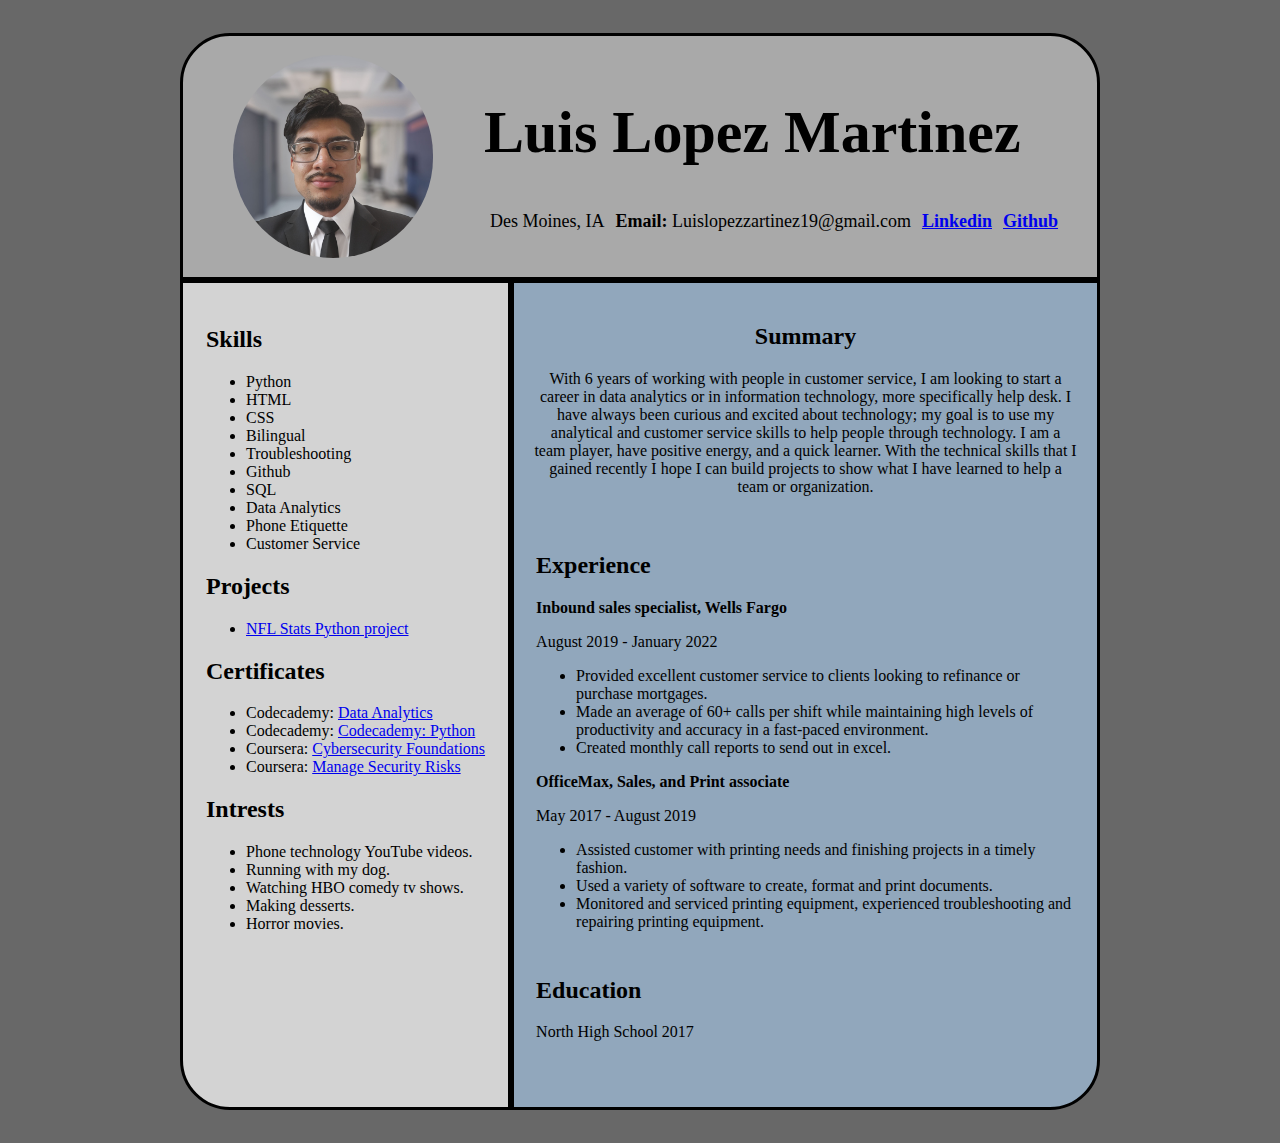
==== resume/resume.html @ 08d528a6 "Created website with HTML and CSS for my resume" ====
<!DOCTYPE html>
<html lang="en">
    <head>
        <meta charset="UTF-8">
        <title>Luis Lopez Martinez</title>
        <link rel="stylesheet" href="resume_style.css">
        <meta name="viewport" content="width=device-width, initial-scale=1">
    </head>
    <body>
         
            <header class="top">
                
                    <img src="images/resume_pic copy.jpg" alt="image of myself" width="200px">
                <div class="name-contact">
                    <h1>Luis Lopez Martinez</h1>
                    <ul class="list">
                        <li>Des Moines, IA</li>
                        <li><strong>Email: </strong>Luislopezzartinez19@gmail.com</li>
                        <li> <a href="https://www.linkedin.com/in/luis-lopez-martinez-208a4817b/"><strong>Linkedin</strong></a></li>
                        <li> <a href="https://github.com/Luil0"><strong>Github </strong></a></li>
                        
                    </ul>
                </div>
            </header>

            <section class="bottom">

                <div class="bottom-left">
                    <div class="skills">
                        <h2>Skills</h2>
                        <ul>
                            <li>Python</li>
                            <li>HTML</li>
                            <li>CSS</li>
                            <li>Bilingual</li>
                            <li>Troubleshooting</li>
                            <li>Github</li>
                            <li>SQL</li>
                            <li>Data Analytics</li>
                            <li>Phone Etiquette</li>
                            <li>Customer Service</li>
                    
                        </ul>
                    </div>

                    <div class="projects">
                        <h2>Projects</h2>
                        <ul>
                            <li><a href="https://github.com/Luil0/NFL_stats">NFL Stats Python project</a></li>
                        </ul>

                    </div>
                    <div class="certificates">
                        <h2>Certificates</h2>
                        <ul>
                            <li>Codecademy: <a href="https://www.codecademy.com/profiles/luislopezM/certificates/7dec503730a448c8b22bb251ada403f3">Data Analytics</a></li>
                            <li>Codecademy: <a href="https://www.codecademy.com/profiles/luislopezM/certificates/6c152bd262967f8c941c9707ed636bda">Codecademy: Python</a></li>
                            <li>Coursera: <a href="https://coursera.org/share/0b050b7301f5a253376b8b0f36a046f7">Cybersecurity Foundations</a></li>
                            <li>Coursera: <a href="https://coursera.org/share/55b2663588bee3ac5dec8decddd7cc20">Manage Security Risks</a></li>
                        </ul>

                    </div>

                    <div class="intrest">
                        <h2>Intrests</h2>
                        <ul>
                            <li>Phone technology YouTube videos.</li>
                            <li>Running with my dog.</li>
                            <li>Watching HBO comedy tv shows.</li>
                            <li>Making desserts.</li>
                            <li>Horror movies. </li>
                        </ul>

                    </div>


                </div>
                <div class="bottom-right">
                    

                    <div class="summary">
                        <h2>Summary</h2>
                        <p>With 6 years of working with people in customer service, 
                        I am looking to start a career in data analytics or in information technology, more specifically help desk. 
                        I have always been curious and excited about technology; my goal is to use my analytical and customer service skills to help people through technology. 
                        I am a team player, have positive energy, and a quick learner. With the technical skills that I gained recently I hope I can build projects to show what I have learned to help a team or organization.
                        </p> 
                        
                    </div>

                    <div class="experience">
                        <h2>Experience</h2>
                        <p>
                            <p><strong>Inbound sales specialist, Wells Fargo</strong></p>
                            <p>August 2019 - January 2022 </p>
                            <ul>
                            <li>Provided excellent customer service to clients looking to refinance or purchase mortgages.</li>
                            <li>Made an average of 60+ calls per shift while maintaining high levels of productivity and accuracy in a fast-paced environment.</li>
                            <li>Created monthly call reports to send out in excel.</li>
                            </ul>
                        </p>

                        <p>
                            <p><strong>OfficeMax, Sales, and Print associate</strong></p>
                            <p>May 2017 - August 2019</p>
                            <ul>
                            <li> Assisted customer with printing needs and finishing projects in a timely fashion.</li>
                            <li> Used a variety of software to create, format and print documents. </li>
                            <li> Monitored and serviced printing equipment, experienced troubleshooting and repairing printing equipment.</li>
                            </ul>
                        </p>
                    </div>

                    <div class="education">
                        <h2>Education</h2>
                        <p>
                            North High School 2017
                        </p>

                    </div>


                </div>
            </section>
    </body>
</html>
---- resume/resume_style.css ----
body {
    background-color: rgb(104, 104, 104);
    color: black;
    display: grid;
    width: 920px;
    margin: 0 auto;
    
}


.top {
    display: flex;
    background-color: darkgrey;
    align-items: center;
    padding: 5px;
    margin-top: 33px;
    border-top-left-radius: 50px;
    border-top-right-radius: 50px;
    justify-content: center;
    border: 3px solid black;

}


.top img {
    border-radius: 118px;
    padding: 14px; 
    
}



.bottom {
    display: flex;

}

.bottom-left {
    
    background-color: lightgray;
    
    border-bottom-left-radius: 50px;
    border: 3px solid black;
  
}

.bottom-right {
    flex: 1;
    background-color: rgb(145, 167, 188);
    border-bottom-right-radius: 50px;
    border: 3px solid black;
    
}
.hi {
    font-size: 20px;
    flex: 3;
}

.name-contact {
    flex-wrap: wrap;
}
.name-contact h1 {
    font-size: 60px;
    padding-left: 37px;
}

.name-contact .list {
    font-size: 20px;
    align-items: center;
}

.list li {
    display: inline-block;
    list-style-type: none;
    font-size: 18px;
    flex-wrap: wrap;
    padding: 3px;
}



.summary{
    padding: 20px;
    text-align: center;
    margin: 0;
}
.experience {
    padding-left: 22px;
    padding-bottom: 10px;
    padding-right: 20px;
}
.bottom-left {
    padding: 23px;
    
}
.skills .certificates {
    padding-bottom: 10px;
}
.education {
    padding-left: 22px;
    padding-bottom: 50px;
}

.bottom {
    margin-bottom: 33px;
}
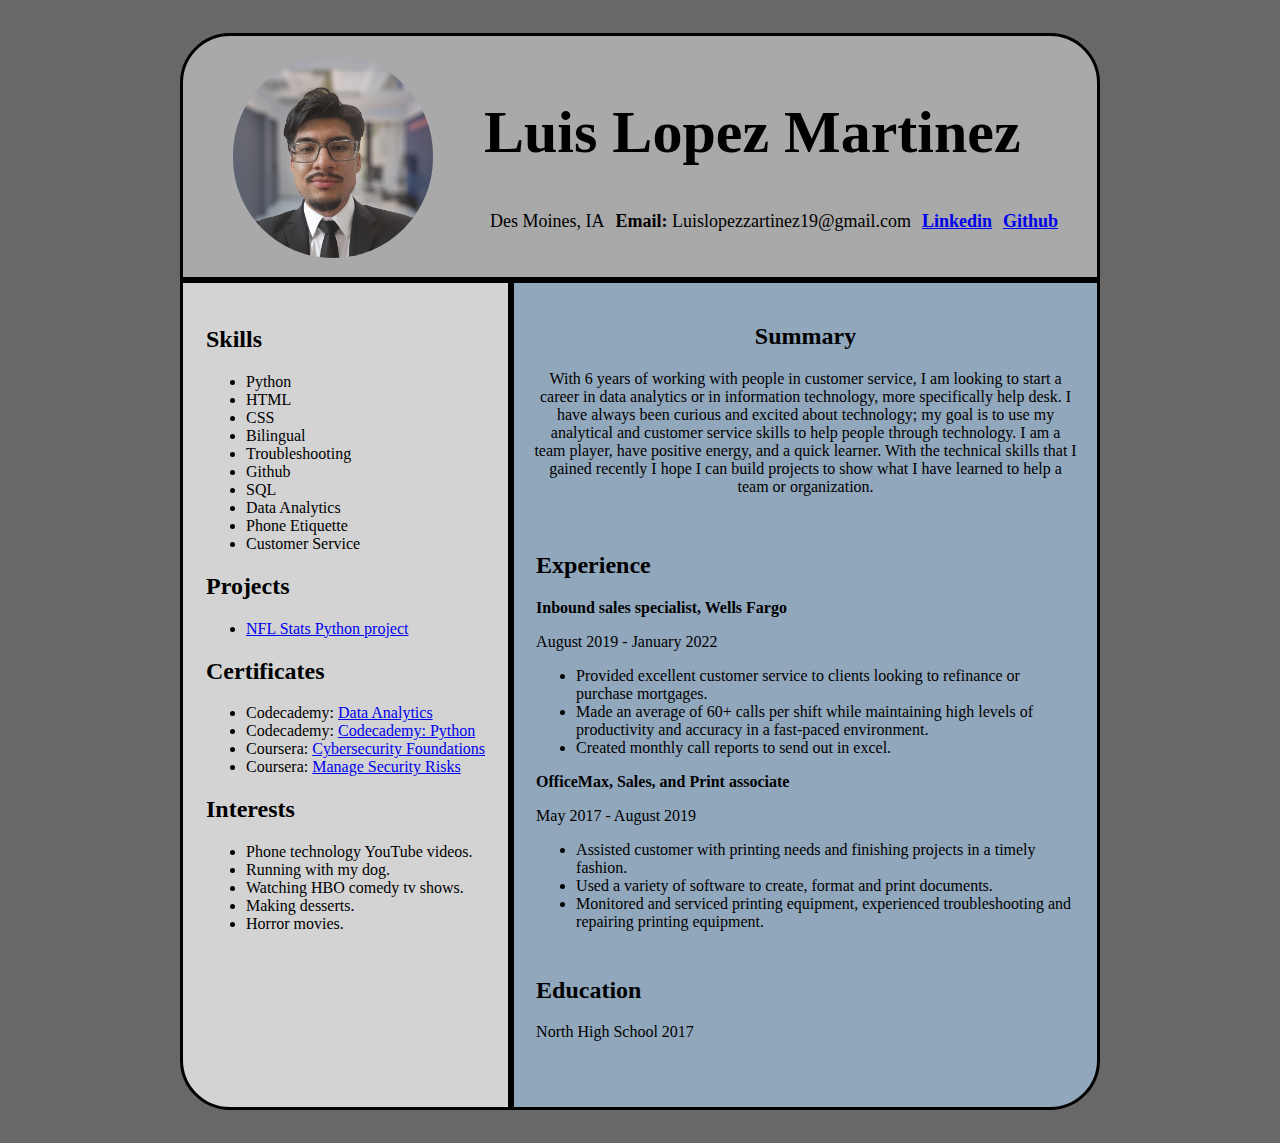
==== commit f255d631: "Fixed spelling" ====
--- a/resume/resume.html
+++ b/resume/resume.html
@@ -62,7 +62,7 @@
                     </div>
 
                     <div class="intrest">
-                        <h2>Intrests</h2>
+                        <h2>Interests</h2>
                         <ul>
                             <li>Phone technology YouTube videos.</li>
                             <li>Running with my dog.</li>
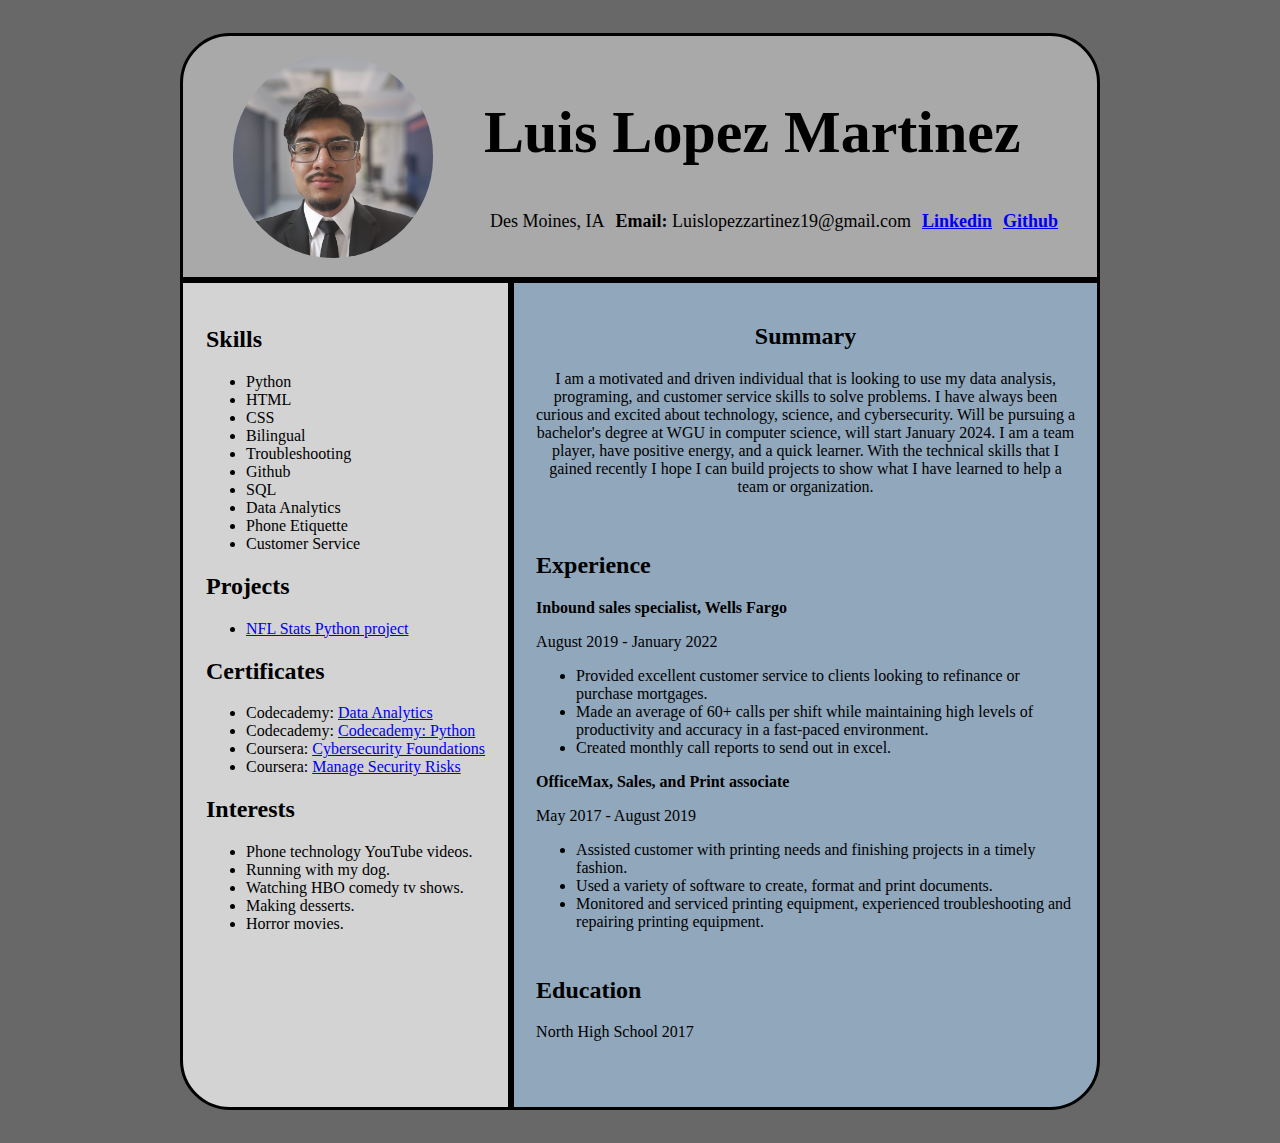
==== commit e159550b: "Updated summary section" ====
--- a/resume/resume.html
+++ b/resume/resume.html
@@ -80,10 +80,10 @@
 
                     <div class="summary">
                         <h2>Summary</h2>
-                        <p>With 6 years of working with people in customer service, 
-                        I am looking to start a career in data analytics or in information technology, more specifically help desk. 
-                        I have always been curious and excited about technology; my goal is to use my analytical and customer service skills to help people through technology. 
-                        I am a team player, have positive energy, and a quick learner. With the technical skills that I gained recently I hope I can build projects to show what I have learned to help a team or organization.
+                        <p>I am a motivated and driven individual that is looking to use my data analysis, programing, and customer service skills to solve problems.  
+                            I have always been curious and excited about technology, science, and cybersecurity. Will be pursuing a bachelor's degree at WGU in computer science, will start January 2024.  
+                            I am a team player, have positive energy, and a quick learner. With the technical skills that I gained recently I hope I can build projects to show what I have learned to help a team or organization.
+                            
                         </p> 
                         
                     </div>
--- a/resume/resume_style.css
+++ b/resume/resume_style.css
@@ -4,6 +4,7 @@
     display: grid;
     width: 920px;
     margin: 0 auto;
+    
     
 }
 
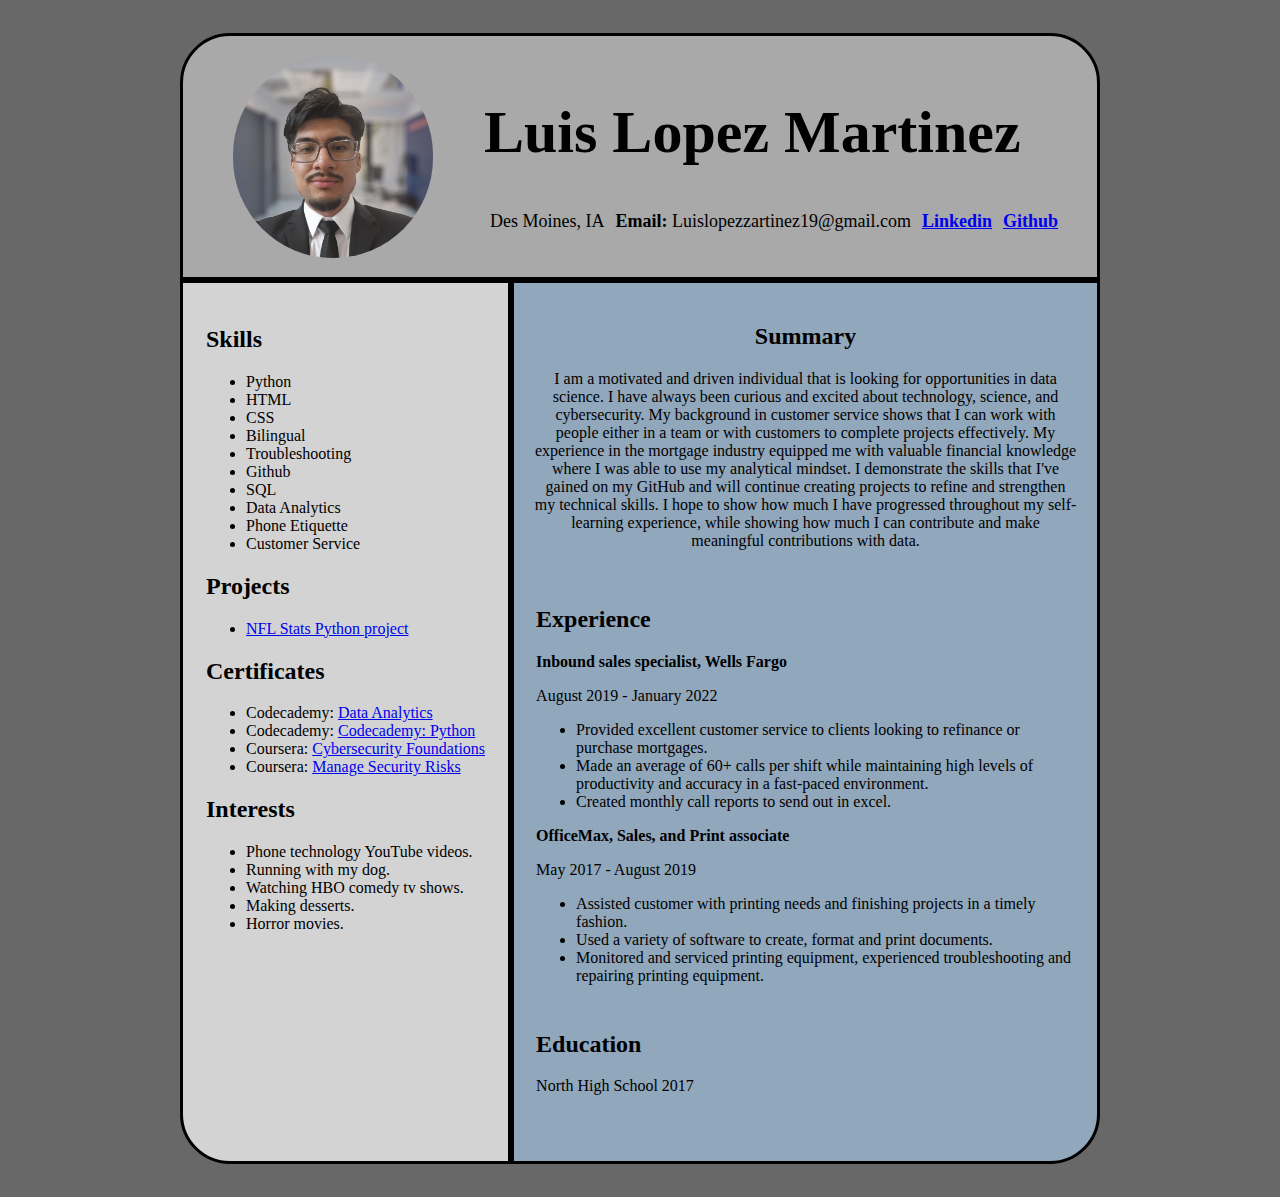
==== commit abdfe96e: "changed resume summary." ====
--- a/resume/resume.html
+++ b/resume/resume.html
@@ -80,9 +80,13 @@
 
                     <div class="summary">
                         <h2>Summary</h2>
-                        <p>I am a motivated and driven individual that is looking to use my data analysis, programing, and customer service skills to solve problems.  
-                            I have always been curious and excited about technology, science, and cybersecurity. Will be pursuing a bachelor's degree at WGU in computer science, will start January 2024.  
-                            I am a team player, have positive energy, and a quick learner. With the technical skills that I gained recently I hope I can build projects to show what I have learned to help a team or organization.
+                        <p>I am a motivated and driven individual that is looking for opportunities in data science.  
+                            I have always been curious and excited about technology, science, and cybersecurity.
+                            My background in customer service shows that I can work with people either in a team or with customers to complete projects effectively. 
+                            My experience in the mortgage industry equipped me with valuable financial knowledge where I was able to use my analytical mindset. 
+                            I demonstrate the skills that I've gained on my GitHub and will continue creating projects to refine and strengthen my technical skills. 
+                            I hope to show how much I have progressed throughout my self-learning experience, while showing how much I can contribute and make meaningful contributions with data.
+ 
                             
                         </p> 
                         
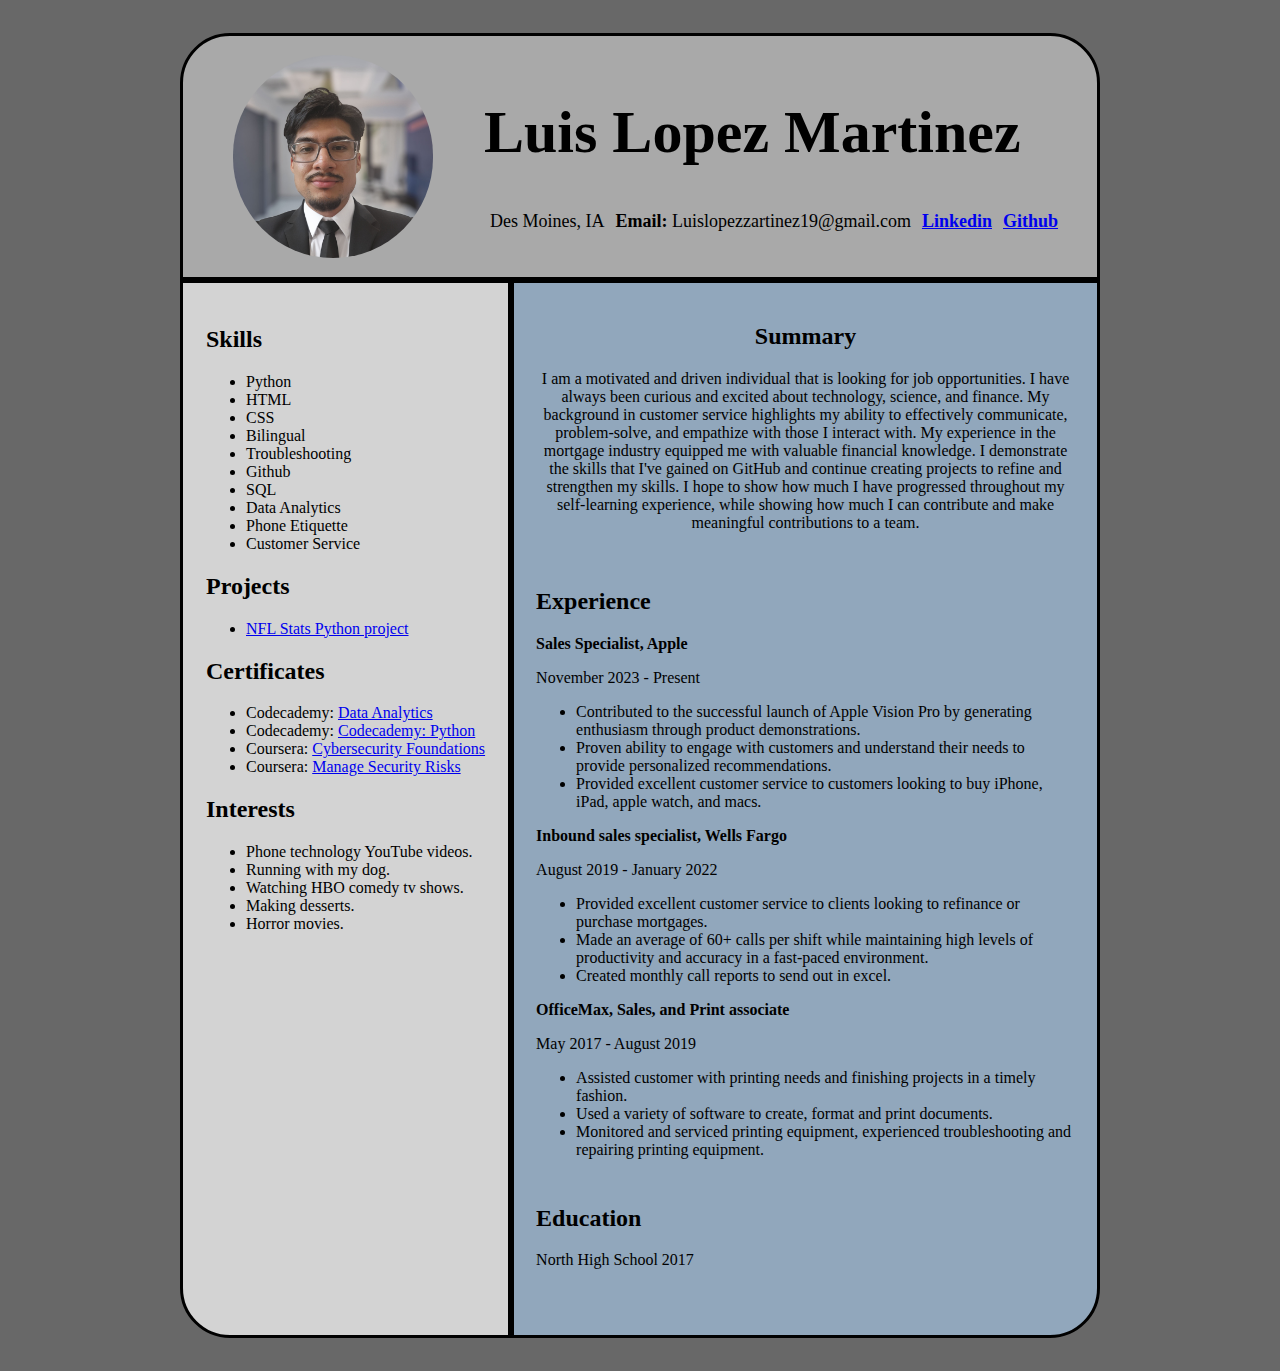
==== commit 0cfff587: "Changed summary made it shorter" ====
--- a/resume/resume.html
+++ b/resume/resume.html
@@ -80,12 +80,12 @@
 
                     <div class="summary">
                         <h2>Summary</h2>
-                        <p>I am a motivated and driven individual that is looking for opportunities in data science.  
-                            I have always been curious and excited about technology, science, and cybersecurity.
-                            My background in customer service shows that I can work with people either in a team or with customers to complete projects effectively. 
-                            My experience in the mortgage industry equipped me with valuable financial knowledge where I was able to use my analytical mindset. 
-                            I demonstrate the skills that I've gained on my GitHub and will continue creating projects to refine and strengthen my technical skills. 
-                            I hope to show how much I have progressed throughout my self-learning experience, while showing how much I can contribute and make meaningful contributions with data.
+                        <p>I am a motivated and driven individual that is looking for job opportunities.  
+                            I have always been curious and excited about technology, science, and finance.
+                            My background in customer service highlights my ability to effectively communicate, problem-solve, and empathize with those I interact with. 
+                            My experience in the mortgage industry equipped me with valuable financial knowledge. 
+                            I demonstrate the skills that I've gained on GitHub and continue creating projects to refine and strengthen my skills. 
+                            I hope to show how much I have progressed throughout my self-learning experience, while showing how much I can contribute and make meaningful contributions to a team.
  
                             
                         </p> 
@@ -94,6 +94,17 @@
 
                     <div class="experience">
                         <h2>Experience</h2>
+
+                        <p>
+                            <p><strong>Sales Specialist, Apple</strong></p>
+                            <p>November 2023 - Present</p>
+                            <ul>
+                            <li>Contributed to the successful launch of Apple Vision Pro by generating enthusiasm through product demonstrations.</li>
+                            <li>Proven ability to engage with customers and understand their needs to provide personalized recommendations. </li>
+                            <li>Provided excellent customer service to customers looking to buy iPhone, iPad, apple watch, and macs.</li>                             
+                            </ul>
+                        </p>
+
                         <p>
                             <p><strong>Inbound sales specialist, Wells Fargo</strong></p>
                             <p>August 2019 - January 2022 </p>
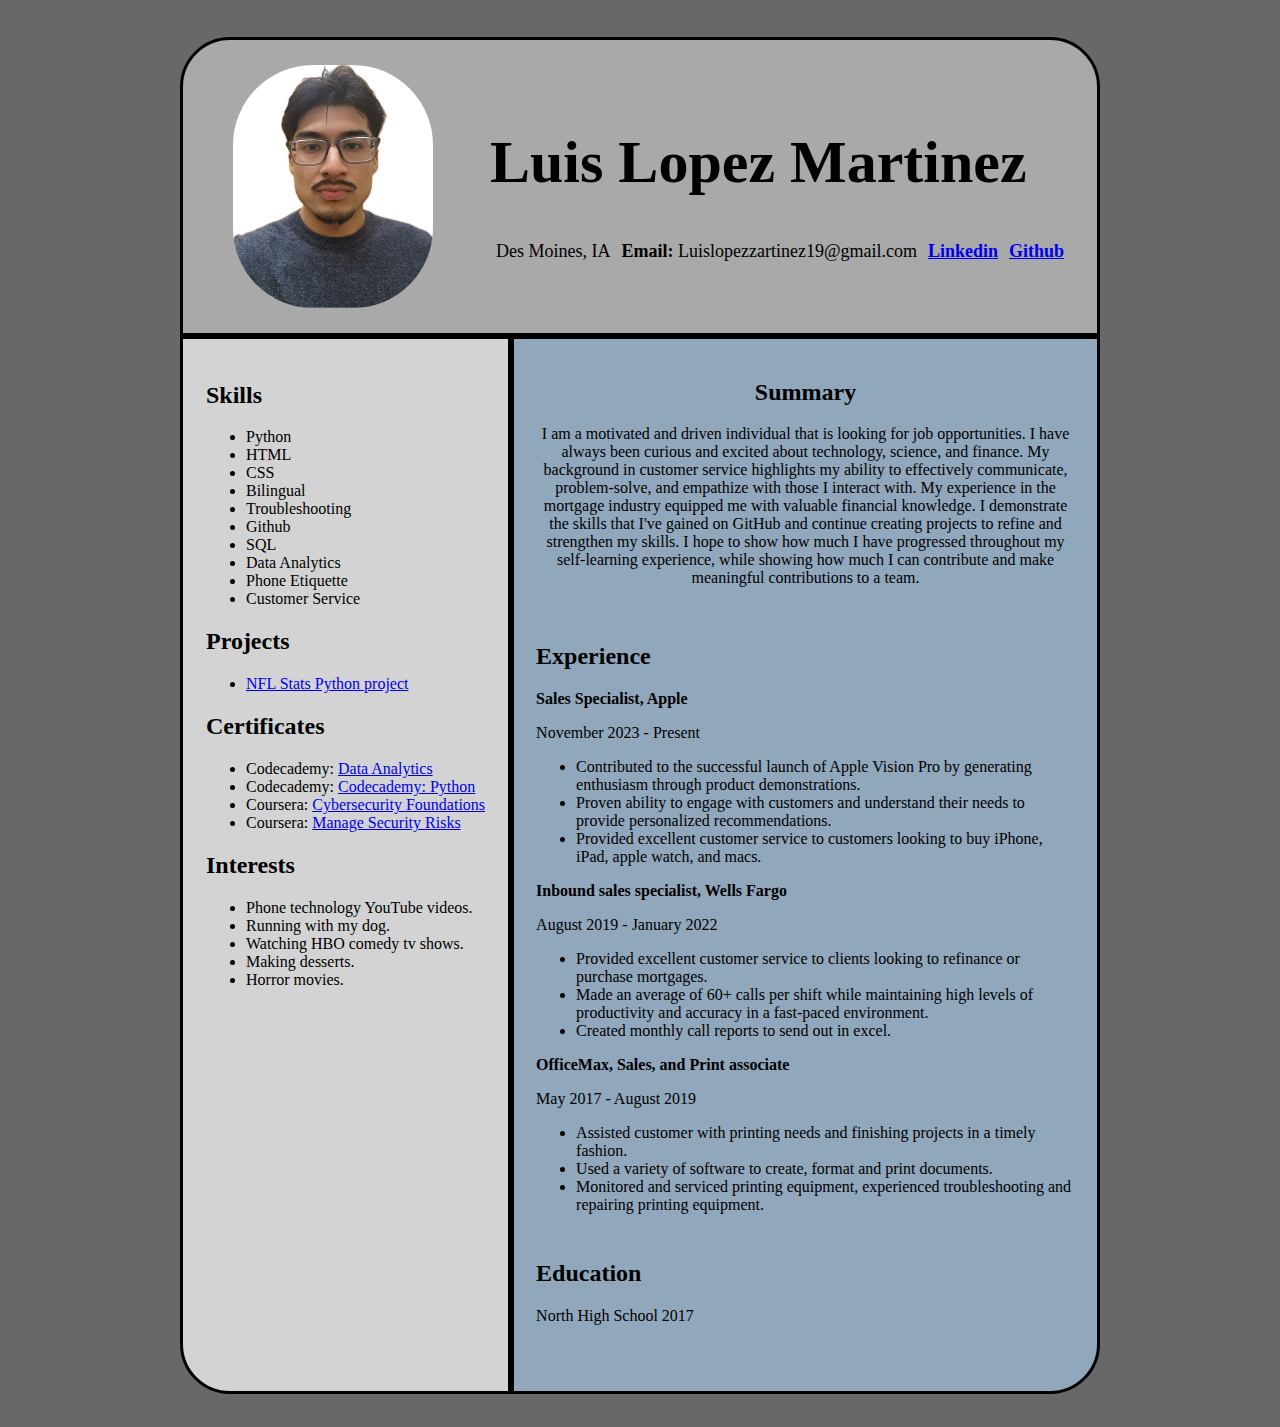
==== commit 7afb76e7: "Changed image and style" ====
--- a/resume/resume.html
+++ b/resume/resume.html
@@ -10,7 +10,7 @@
          
             <header class="top">
                 
-                    <img src="images/resume_pic copy.jpg" alt="image of myself" width="200px">
+                    <img src="images/new_resmue_pic.jpg" alt="image of myself" width="200px">
                 <div class="name-contact">
                     <h1>Luis Lopez Martinez</h1>
                     <ul class="list">
--- a/resume/resume_style.css
+++ b/resume/resume_style.css
@@ -14,7 +14,7 @@
     background-color: darkgrey;
     align-items: center;
     padding: 5px;
-    margin-top: 33px;
+    margin-top: 37px;
     border-top-left-radius: 50px;
     border-top-right-radius: 50px;
     justify-content: center;
@@ -24,8 +24,10 @@
 
 
 .top img {
-    border-radius: 118px;
-    padding: 14px; 
+    border-radius: 100px;
+    padding: 20px;
+    object-fit: cover;
+
     
 }
 
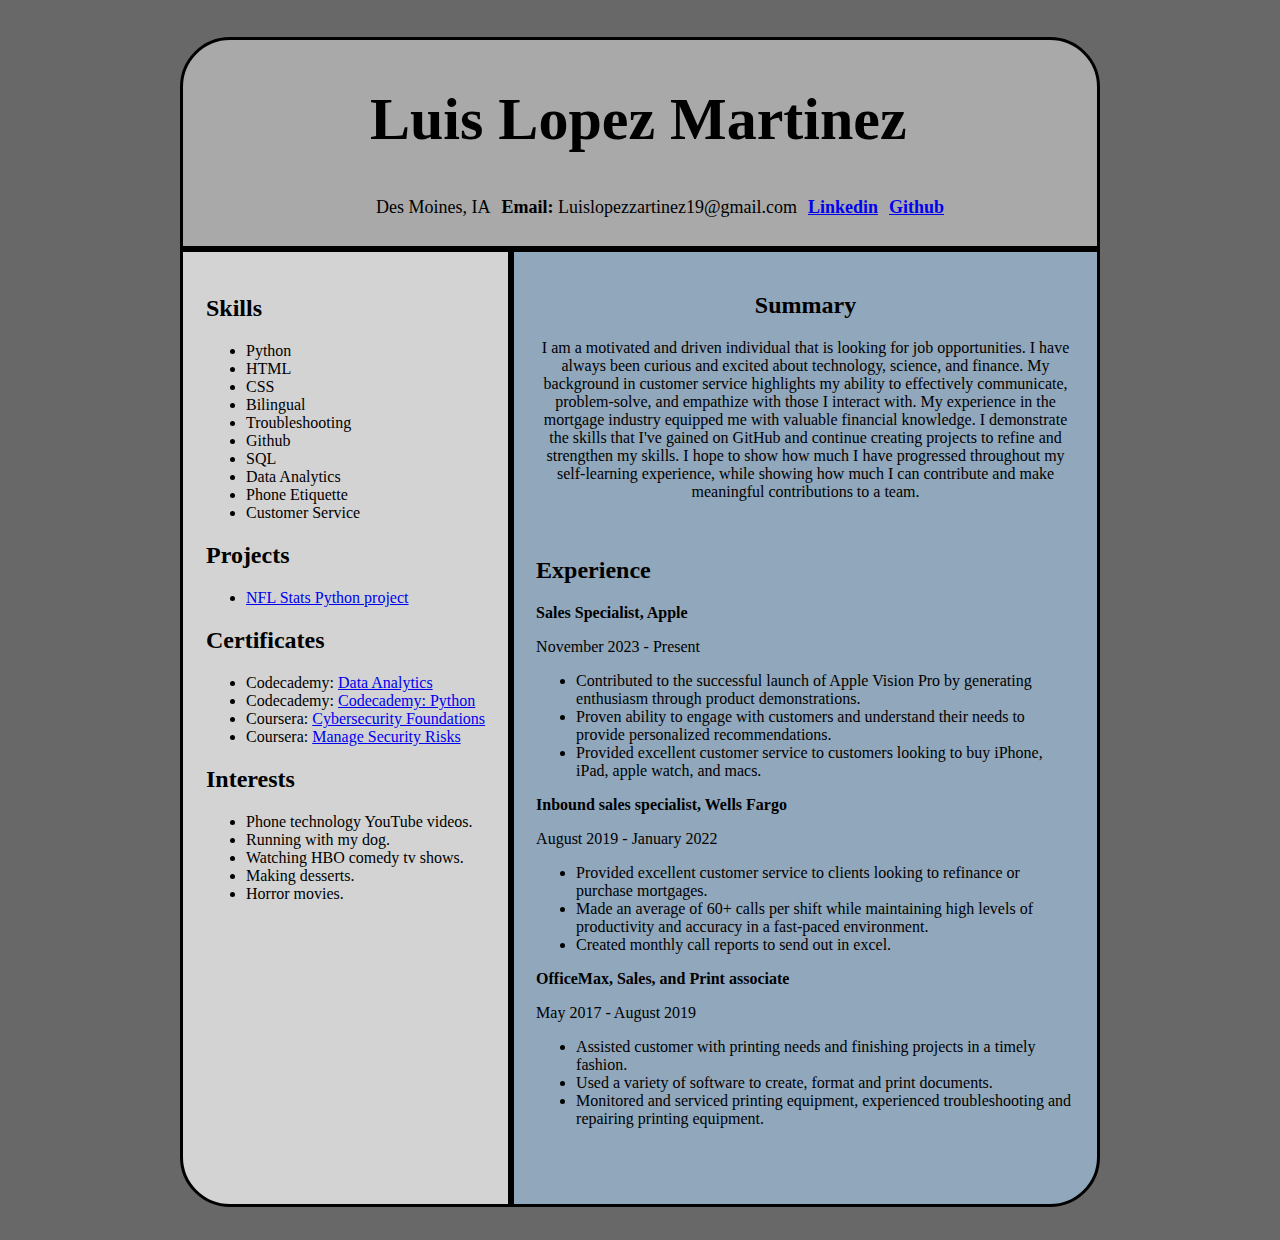
==== commit f7f9fdf0: "Took off images and education" ====
--- a/resume/resume.html
+++ b/resume/resume.html
@@ -10,7 +10,7 @@
          
             <header class="top">
                 
-                    <img src="images/new_resmue_pic.jpg" alt="image of myself" width="200px">
+                    
                 <div class="name-contact">
                     <h1>Luis Lopez Martinez</h1>
                     <ul class="list">
@@ -127,11 +127,7 @@
                     </div>
 
                     <div class="education">
-                        <h2>Education</h2>
-                        <p>
-                            North High School 2017
-                        </p>
-
+                       
                     </div>
 
 
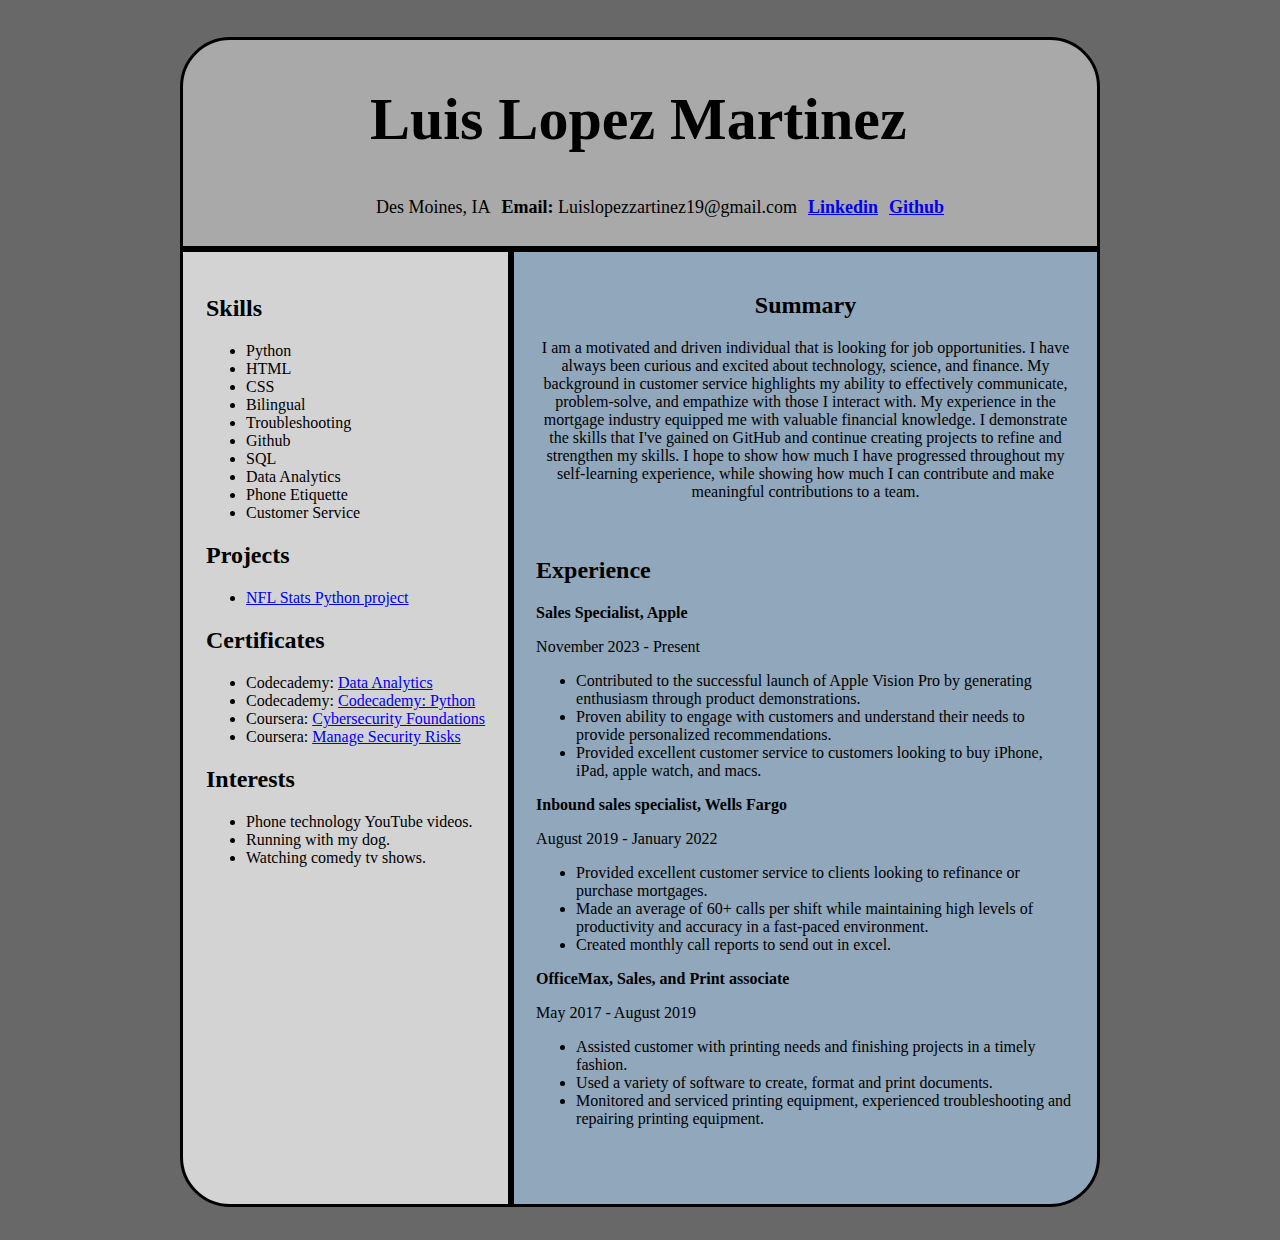
==== commit add742c7: "Took off some lists of intrested added new ones" ====
--- a/resume/resume.html
+++ b/resume/resume.html
@@ -66,9 +66,8 @@
                         <ul>
                             <li>Phone technology YouTube videos.</li>
                             <li>Running with my dog.</li>
-                            <li>Watching HBO comedy tv shows.</li>
-                            <li>Making desserts.</li>
-                            <li>Horror movies. </li>
+                            <li>Watching comedy tv shows.</li>
+                    
                         </ul>
 
                     </div>
